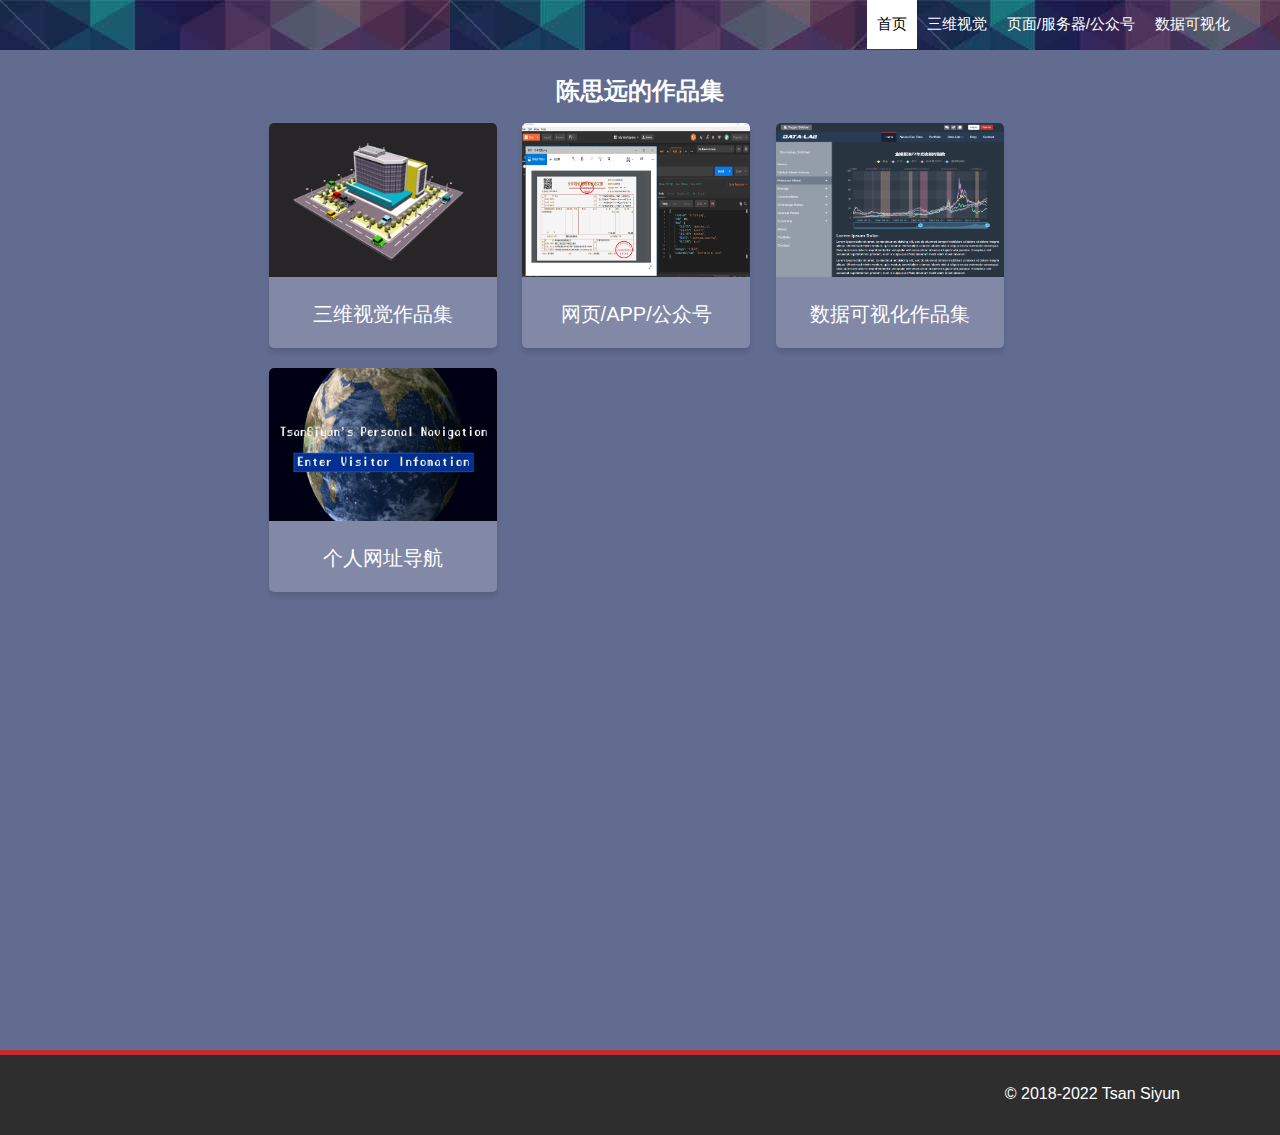
==== docs/index.html @ a95d3b26 "update" ====
<!DOCTYPE html><html><head><meta charset=utf-8><meta name=viewport content="width=device-width,initial-scale=1"><script src=static/js/three.js></script><script src=static/js/stats.min.js></script><script src=static/js/OrbitControls.js></script><script src=static/js/dat.gui.min.js></script><script src=static/js/d3_threeD.js></script><script src=static/js/CanvasRenderer.js></script><title>陈思远的作品集</title><link href=static/css/app.288659cd27bef198f11bcedf14045a73.css rel=stylesheet></head><body><div id=app></div><script type=text/javascript src=static/js/manifest.9f4f292779cabf6d8aa3.js></script><script type=text/javascript src=static/js/vendor.3ebc74067aa8cab9e922.js></script><script type=text/javascript src=static/js/app.46ec6e7daaf75d9226be.js></script></body></html>
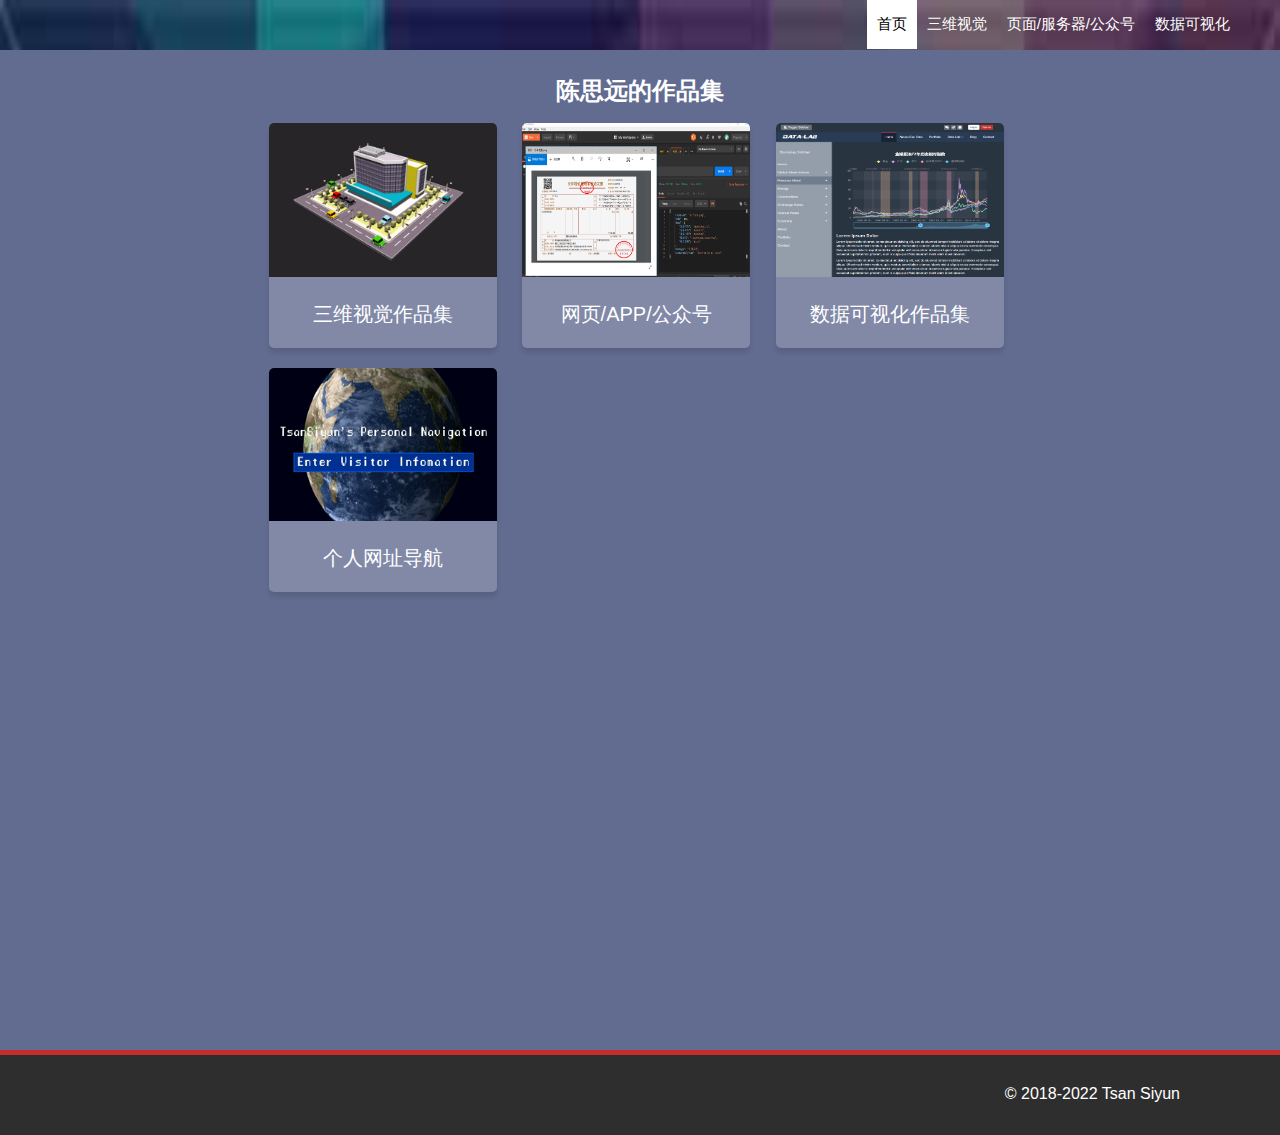
==== commit b3318afa: "update" ====
--- a/docs/index.html
+++ b/docs/index.html
@@ -1 +1 @@
-<!DOCTYPE html><html><head><meta charset=utf-8><meta name=viewport content="width=device-width,initial-scale=1"><script src=static/js/three.js></script><script src=static/js/stats.min.js></script><script src=static/js/OrbitControls.js></script><script src=static/js/dat.gui.min.js></script><script src=static/js/d3_threeD.js></script><script src=static/js/CanvasRenderer.js></script><title>陈思远的作品集</title><link href=static/css/app.288659cd27bef198f11bcedf14045a73.css rel=stylesheet></head><body><div id=app></div><script type=text/javascript src=static/js/manifest.9f4f292779cabf6d8aa3.js></script><script type=text/javascript src=static/js/vendor.3ebc74067aa8cab9e922.js></script><script type=text/javascript src=static/js/app.46ec6e7daaf75d9226be.js></script></body></html>+<!DOCTYPE html><html><head><meta charset=utf-8><meta name=viewport content="width=device-width,initial-scale=1"><script src=static/js/three.js></script><script src=static/js/stats.min.js></script><script src=static/js/OrbitControls.js></script><script src=static/js/dat.gui.min.js></script><script src=static/js/d3_threeD.js></script><script src=static/js/CanvasRenderer.js></script><title>陈思远的作品集</title><link href=static/css/app.c4441f0e4d4cfed4023270df69ecf45f.css rel=stylesheet></head><body><div id=app></div><script type=text/javascript src=static/js/manifest.9f4f292779cabf6d8aa3.js></script><script type=text/javascript src=static/js/vendor.3ebc74067aa8cab9e922.js></script><script type=text/javascript src=static/js/app.2d226d7c83dd258b81c8.js></script></body></html>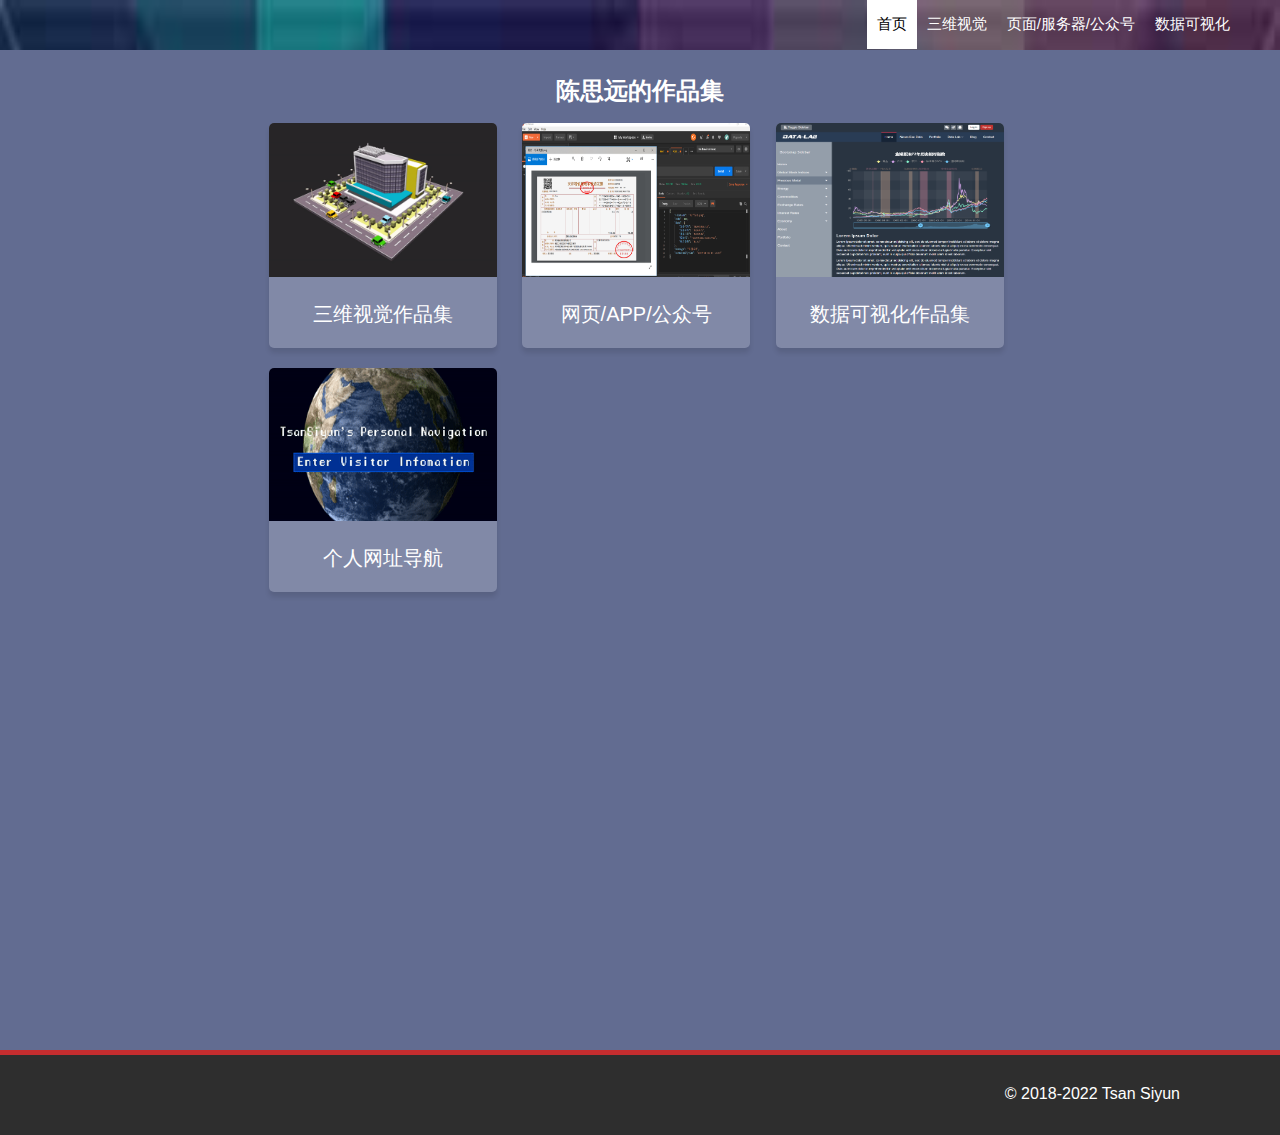
==== commit b48d4cfe: "update" ====
--- a/docs/index.html
+++ b/docs/index.html
@@ -1 +1 @@
-<!DOCTYPE html><html><head><meta charset=utf-8><meta name=viewport content="width=device-width,initial-scale=1"><script src=static/js/three.js></script><script src=static/js/stats.min.js></script><script src=static/js/OrbitControls.js></script><script src=static/js/dat.gui.min.js></script><script src=static/js/d3_threeD.js></script><script src=static/js/CanvasRenderer.js></script><title>陈思远的作品集</title><link href=static/css/app.c4441f0e4d4cfed4023270df69ecf45f.css rel=stylesheet></head><body><div id=app></div><script type=text/javascript src=static/js/manifest.9f4f292779cabf6d8aa3.js></script><script type=text/javascript src=static/js/vendor.3ebc74067aa8cab9e922.js></script><script type=text/javascript src=static/js/app.2d226d7c83dd258b81c8.js></script></body></html>+<!DOCTYPE html><html><head><meta charset=utf-8><meta name=viewport content="width=device-width,initial-scale=1"><script src=static/js/three.js></script><script src=static/js/stats.min.js></script><script src=static/js/OrbitControls.js></script><script src=static/js/dat.gui.min.js></script><script src=static/js/d3_threeD.js></script><script src=static/js/CanvasRenderer.js></script><title>陈思远的作品集</title><link href=static/css/app.39370e55be758c526c26a47afc001d44.css rel=stylesheet></head><body><div id=app></div><script type=text/javascript src=static/js/manifest.44d6fa50fee7e528e775.js></script><script type=text/javascript src=static/js/vendor.dc3d18716bc1f2230140.js></script><script type=text/javascript src=static/js/app.46d400ed6775a41fb7fd.js></script></body></html>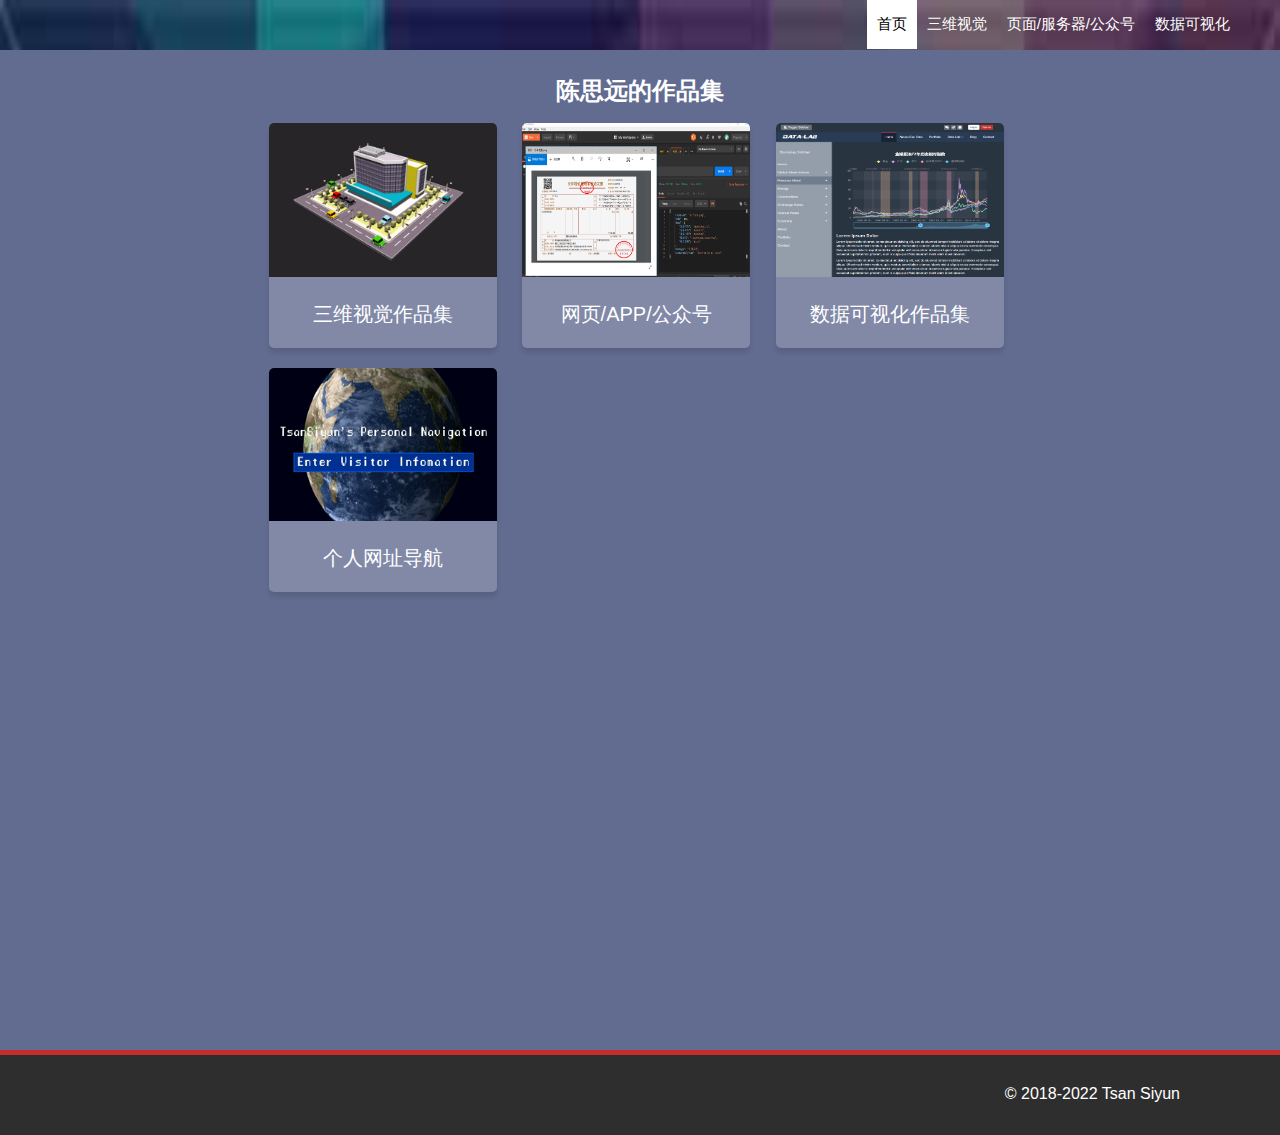
==== commit 86f7a777: "update" ====
--- a/docs/index.html
+++ b/docs/index.html
@@ -1 +1 @@
-<!DOCTYPE html><html><head><meta charset=utf-8><meta name=viewport content="width=device-width,initial-scale=1"><script src=static/js/three.js></script><script src=static/js/stats.min.js></script><script src=static/js/OrbitControls.js></script><script src=static/js/dat.gui.min.js></script><script src=static/js/d3_threeD.js></script><script src=static/js/CanvasRenderer.js></script><title>陈思远的作品集</title><link href=static/css/app.39370e55be758c526c26a47afc001d44.css rel=stylesheet></head><body><div id=app></div><script type=text/javascript src=static/js/manifest.44d6fa50fee7e528e775.js></script><script type=text/javascript src=static/js/vendor.dc3d18716bc1f2230140.js></script><script type=text/javascript src=static/js/app.46d400ed6775a41fb7fd.js></script></body></html>+<!DOCTYPE html><html><head><meta charset=utf-8><meta name=viewport content="width=device-width,initial-scale=1"><script src=static/js/three.js></script><script src=static/js/stats.min.js></script><script src=static/js/OrbitControls.js></script><script src=static/js/dat.gui.min.js></script><script src=static/js/d3_threeD.js></script><script src=static/js/CanvasRenderer.js></script><title>陈思远的作品集</title><link href=static/css/app.c7d36ebd24631cc4cc0a70d6e72c4fa7.css rel=stylesheet></head><body><div id=app></div><script type=text/javascript src=static/js/manifest.d5ffdf4e0c465ee2241d.js></script><script type=text/javascript src=static/js/vendor.dc3d18716bc1f2230140.js></script><script type=text/javascript src=static/js/app.46d400ed6775a41fb7fd.js></script></body></html>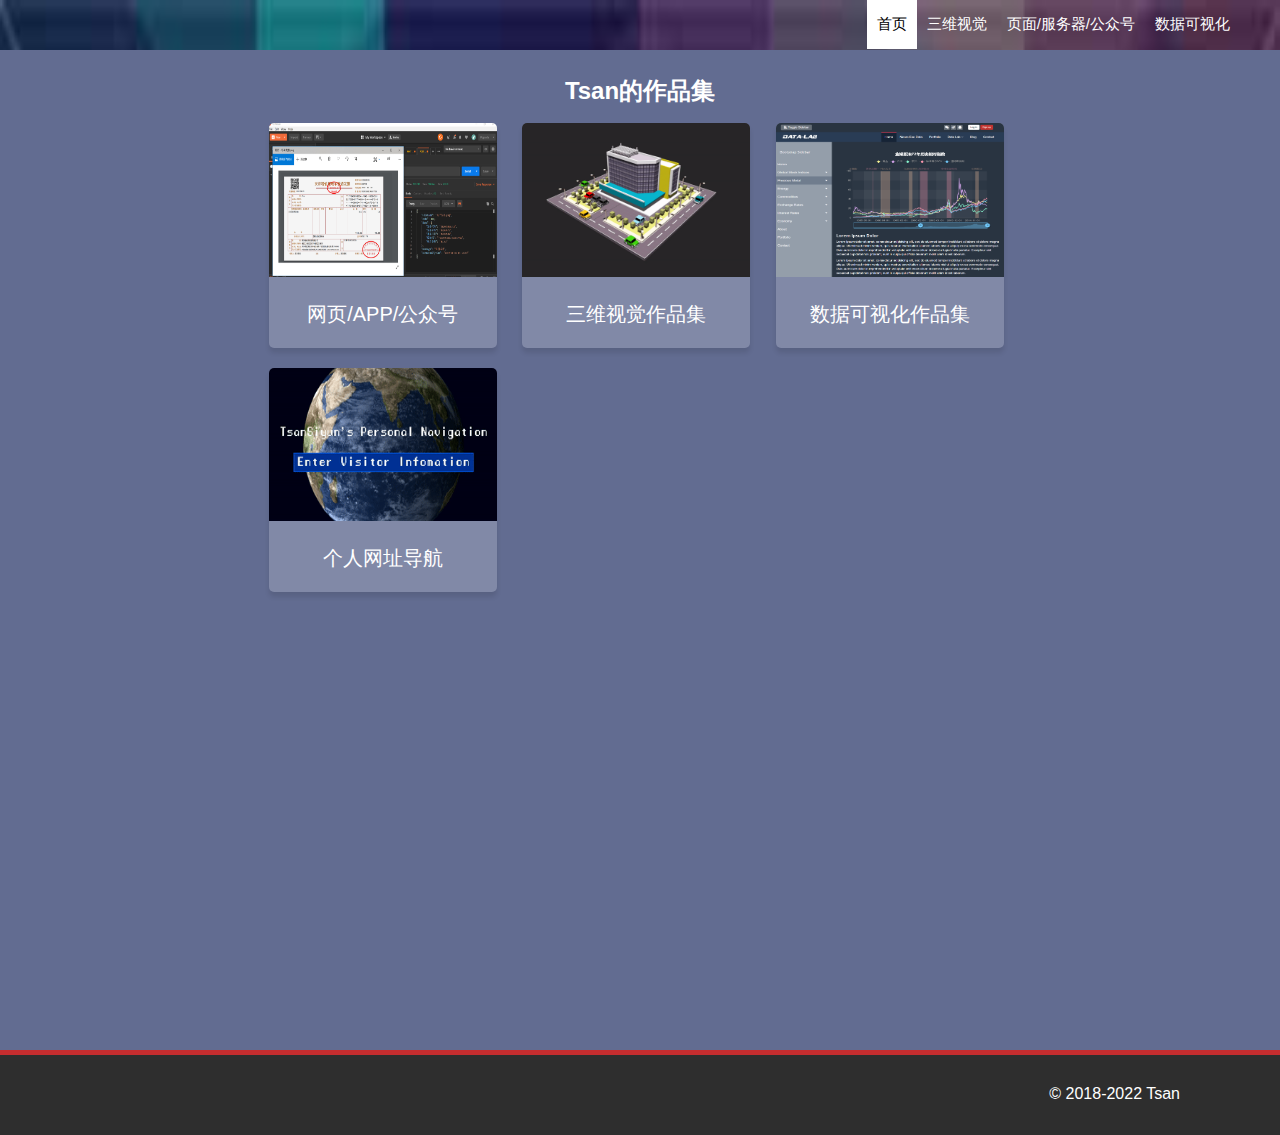
==== commit 354b79a9: "xuyachen" ====
--- a/docs/index.html
+++ b/docs/index.html
@@ -1 +1 @@
-<!DOCTYPE html><html><head><meta charset=utf-8><meta name=viewport content="width=device-width,initial-scale=1"><script src=static/js/three.js></script><script src=static/js/stats.min.js></script><script src=static/js/OrbitControls.js></script><script src=static/js/dat.gui.min.js></script><script src=static/js/d3_threeD.js></script><script src=static/js/CanvasRenderer.js></script><title>陈思远的作品集</title><link href=static/css/app.c7d36ebd24631cc4cc0a70d6e72c4fa7.css rel=stylesheet></head><body><div id=app></div><script type=text/javascript src=static/js/manifest.d5ffdf4e0c465ee2241d.js></script><script type=text/javascript src=static/js/vendor.dc3d18716bc1f2230140.js></script><script type=text/javascript src=static/js/app.46d400ed6775a41fb7fd.js></script></body></html>+<!DOCTYPE html><html><head><meta charset=utf-8><meta name=viewport content="width=device-width,initial-scale=1"><script src=static/js/three.js></script><script src=static/js/stats.min.js></script><script src=static/js/OrbitControls.js></script><script src=static/js/dat.gui.min.js></script><script src=static/js/d3_threeD.js></script><script src=static/js/CanvasRenderer.js></script><title>陈思远的作品集</title><link href=static/css/app.e6689a7b15f0a4c038e58f12d70373e0.css rel=stylesheet></head><body><div id=app></div><script type=text/javascript src=static/js/manifest.60be1edf69b7b1f01d22.js></script><script type=text/javascript src=static/js/vendor.0363217454aae5410a08.js></script><script type=text/javascript src=static/js/app.92879c8c4757c90ce2d3.js></script></body></html>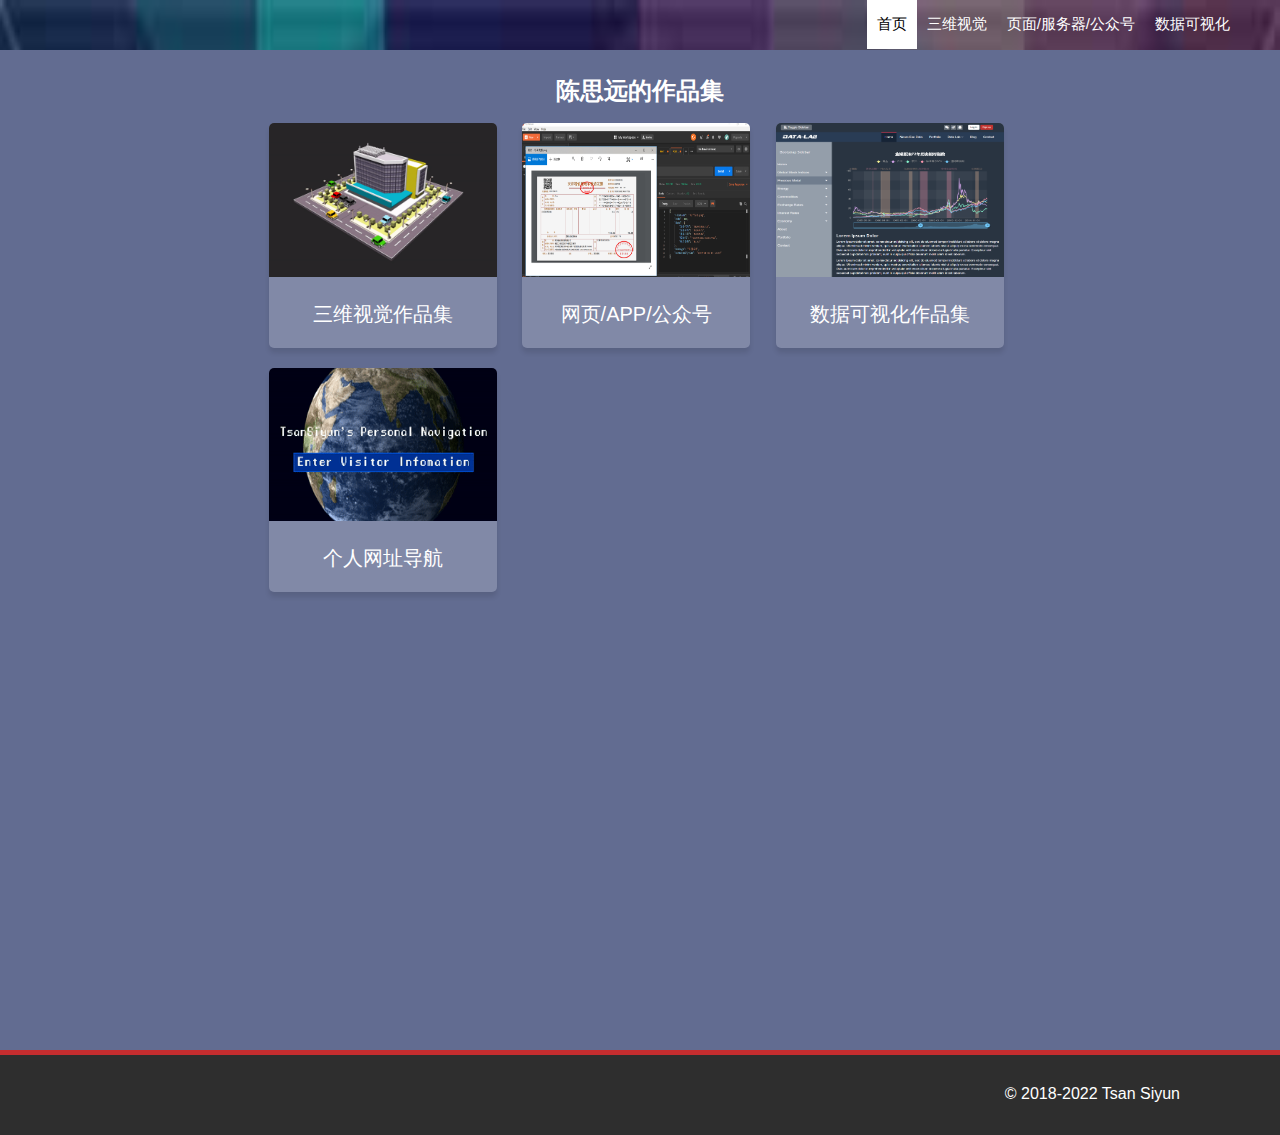
==== commit e2b9a1c9: "update" ====
--- a/docs/index.html
+++ b/docs/index.html
@@ -1 +1 @@
-<!DOCTYPE html><html><head><meta charset=utf-8><meta name=viewport content="width=device-width,initial-scale=1"><script src=static/js/three.js></script><script src=static/js/stats.min.js></script><script src=static/js/OrbitControls.js></script><script src=static/js/dat.gui.min.js></script><script src=static/js/d3_threeD.js></script><script src=static/js/CanvasRenderer.js></script><title>陈思远的作品集</title><link href=static/css/app.e6689a7b15f0a4c038e58f12d70373e0.css rel=stylesheet></head><body><div id=app></div><script type=text/javascript src=static/js/manifest.60be1edf69b7b1f01d22.js></script><script type=text/javascript src=static/js/vendor.0363217454aae5410a08.js></script><script type=text/javascript src=static/js/app.92879c8c4757c90ce2d3.js></script></body></html>+<!DOCTYPE html><html><head><meta charset=utf-8><meta name=viewport content="width=device-width,initial-scale=1"><script src=static/js/three.js></script><script src=static/js/stats.min.js></script><script src=static/js/OrbitControls.js></script><script src=static/js/dat.gui.min.js></script><script src=static/js/d3_threeD.js></script><script src=static/js/CanvasRenderer.js></script><title>Tsan的作品集</title><link href=static/css/app.668b3c233e5862ee8c0c8c117c8d8a95.css rel=stylesheet></head><body><div id=app></div><script type=text/javascript src=static/js/manifest.3db6dff35739951cf8cc.js></script><script type=text/javascript src=static/js/vendor.0363217454aae5410a08.js></script><script type=text/javascript src=static/js/app.112293be873699b9f4c2.js></script></body></html>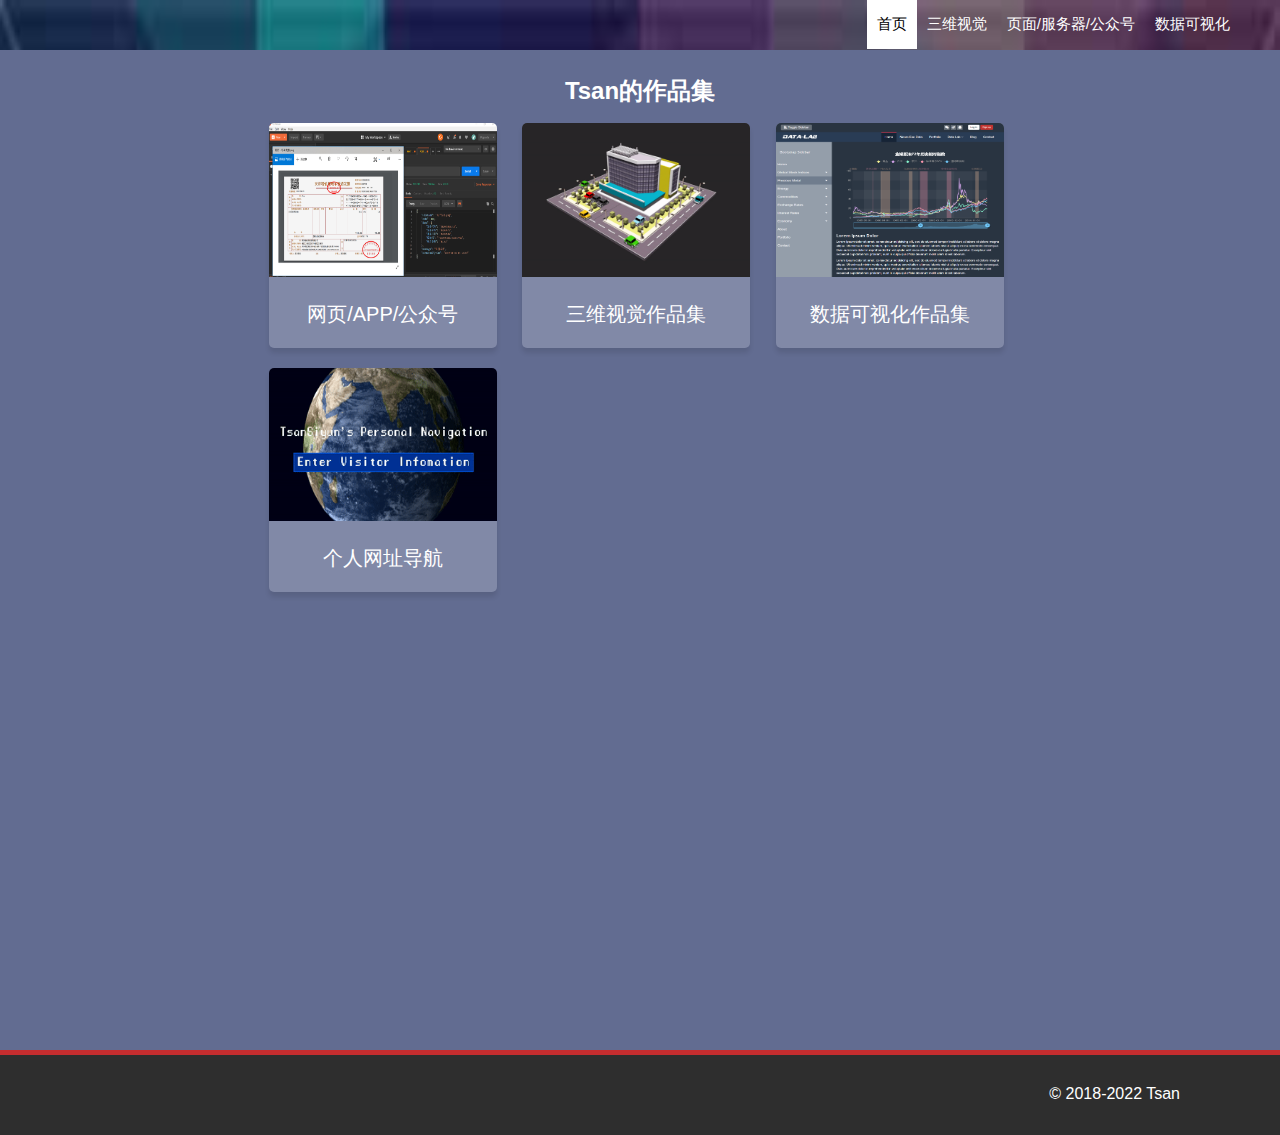
==== commit dcc36eca: "update" ====
--- a/docs/index.html
+++ b/docs/index.html
@@ -1 +1 @@
-<!DOCTYPE html><html><head><meta charset=utf-8><meta name=viewport content="width=device-width,initial-scale=1"><script src=static/js/three.js></script><script src=static/js/stats.min.js></script><script src=static/js/OrbitControls.js></script><script src=static/js/dat.gui.min.js></script><script src=static/js/d3_threeD.js></script><script src=static/js/CanvasRenderer.js></script><title>Tsan的作品集</title><link href=static/css/app.668b3c233e5862ee8c0c8c117c8d8a95.css rel=stylesheet></head><body><div id=app></div><script type=text/javascript src=static/js/manifest.3db6dff35739951cf8cc.js></script><script type=text/javascript src=static/js/vendor.0363217454aae5410a08.js></script><script type=text/javascript src=static/js/app.112293be873699b9f4c2.js></script></body></html>+<!DOCTYPE html><html><head><meta charset=utf-8><meta name=viewport content="width=device-width,initial-scale=1"><script src=static/js/three.js></script><script src=static/js/stats.min.js></script><script src=static/js/OrbitControls.js></script><script src=static/js/dat.gui.min.js></script><script src=static/js/d3_threeD.js></script><script src=static/js/CanvasRenderer.js></script><title>陈思远的作品集</title><link href=static/css/app.e6689a7b15f0a4c038e58f12d70373e0.css rel=stylesheet></head><body><div id=app></div><script type=text/javascript src=static/js/manifest.60be1edf69b7b1f01d22.js></script><script type=text/javascript src=static/js/vendor.0363217454aae5410a08.js></script><script type=text/javascript src=static/js/app.92879c8c4757c90ce2d3.js></script></body></html>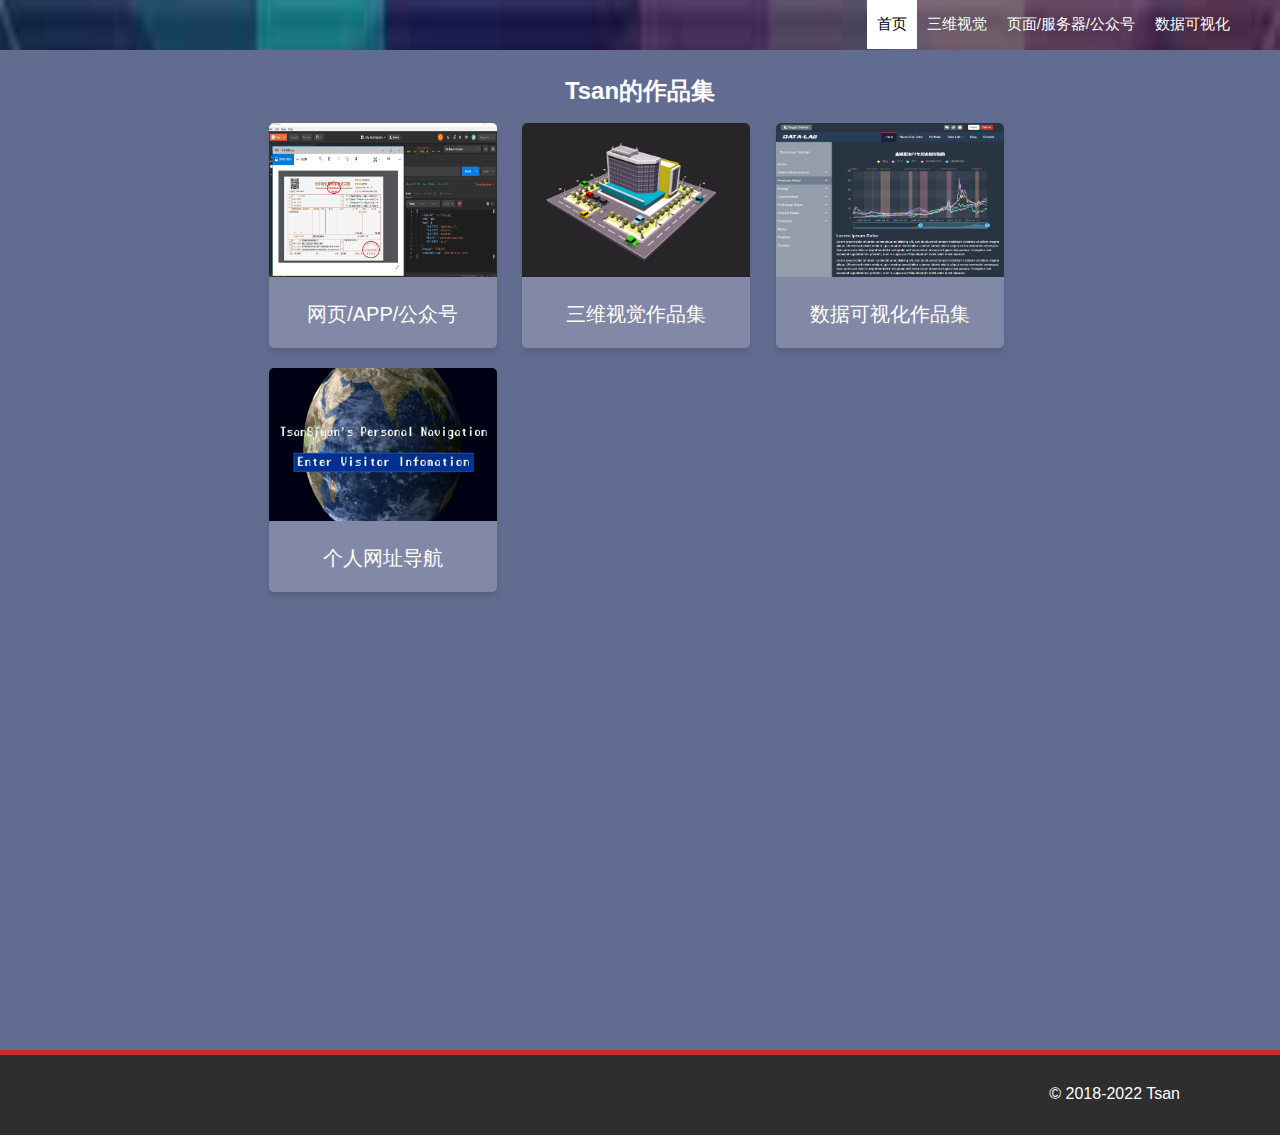
==== commit 6bb4498a: "Update index.html" ====
--- a/docs/index.html
+++ b/docs/index.html
@@ -1 +1 @@
-<!DOCTYPE html><html><head><meta charset=utf-8><meta name=viewport content="width=device-width,initial-scale=1"><script src=static/js/three.js></script><script src=static/js/stats.min.js></script><script src=static/js/OrbitControls.js></script><script src=static/js/dat.gui.min.js></script><script src=static/js/d3_threeD.js></script><script src=static/js/CanvasRenderer.js></script><title>陈思远的作品集</title><link href=static/css/app.e6689a7b15f0a4c038e58f12d70373e0.css rel=stylesheet></head><body><div id=app></div><script type=text/javascript src=static/js/manifest.60be1edf69b7b1f01d22.js></script><script type=text/javascript src=static/js/vendor.0363217454aae5410a08.js></script><script type=text/javascript src=static/js/app.92879c8c4757c90ce2d3.js></script></body></html>+<!DOCTYPE html><html><head><meta charset=utf-8><meta name=viewport content="width=device-width,initial-scale=1"><script src=static/js/three.js></script><script src=static/js/stats.min.js></script><script src=static/js/OrbitControls.js></script><script src=static/js/dat.gui.min.js></script><script src=static/js/d3_threeD.js></script><script src=static/js/CanvasRenderer.js></script><title>Tsan的作品集</title><link href=static/css/app.e6689a7b15f0a4c038e58f12d70373e0.css rel=stylesheet></head><body><div id=app></div><script type=text/javascript src=static/js/manifest.60be1edf69b7b1f01d22.js></script><script type=text/javascript src=static/js/vendor.0363217454aae5410a08.js></script><script type=text/javascript src=static/js/app.92879c8c4757c90ce2d3.js></script></body></html>
